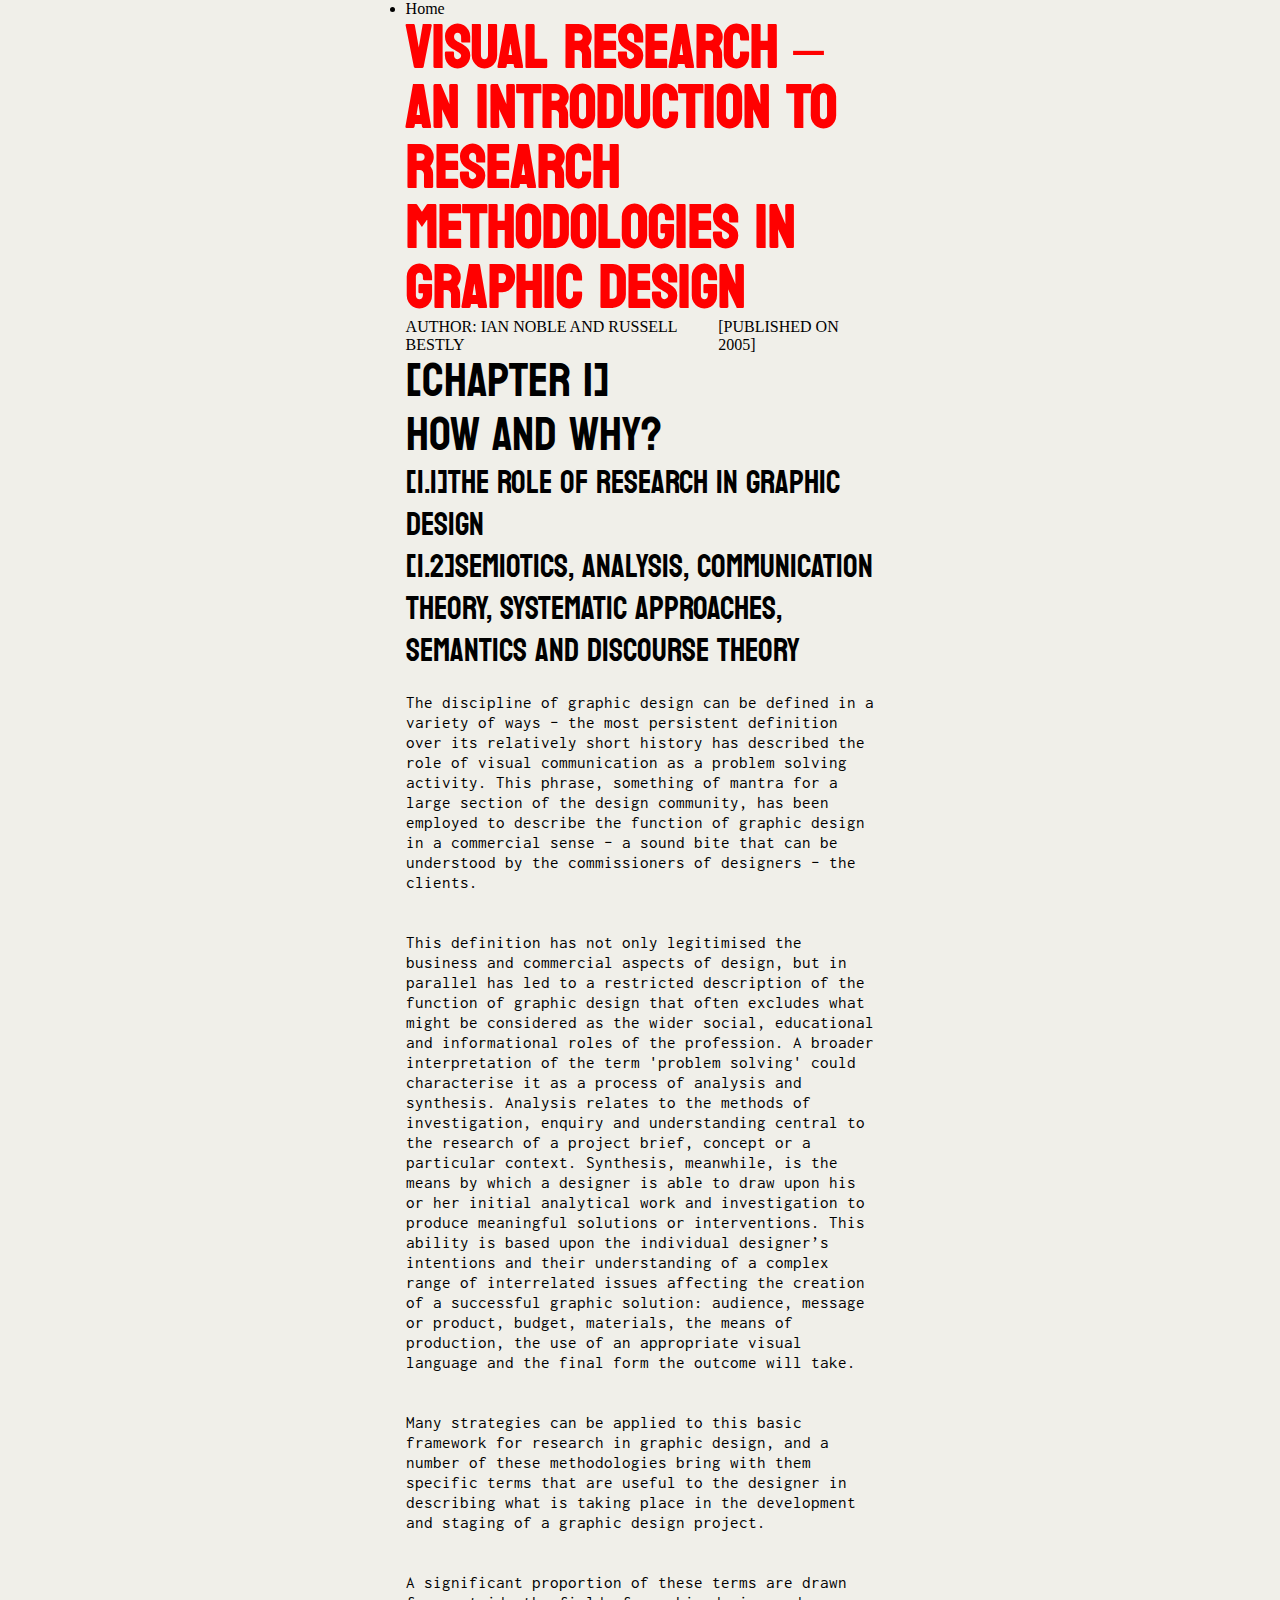
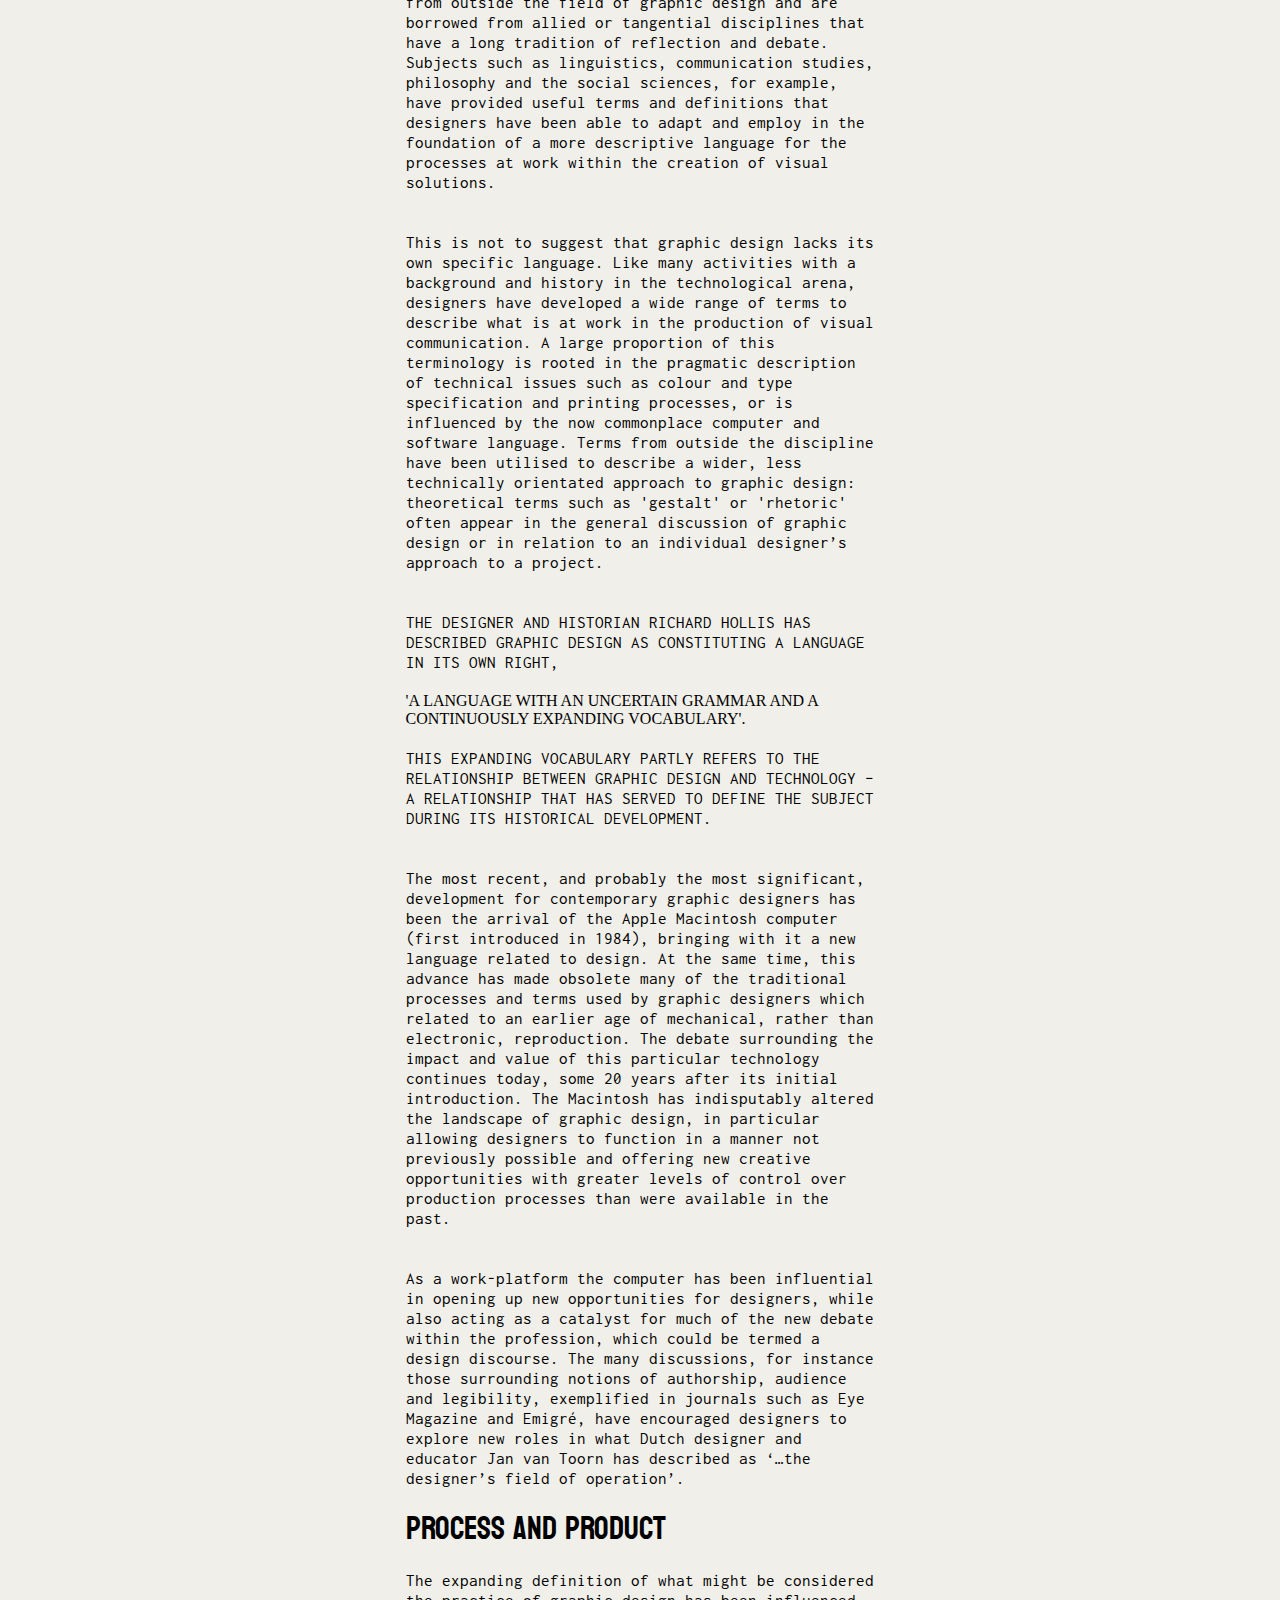
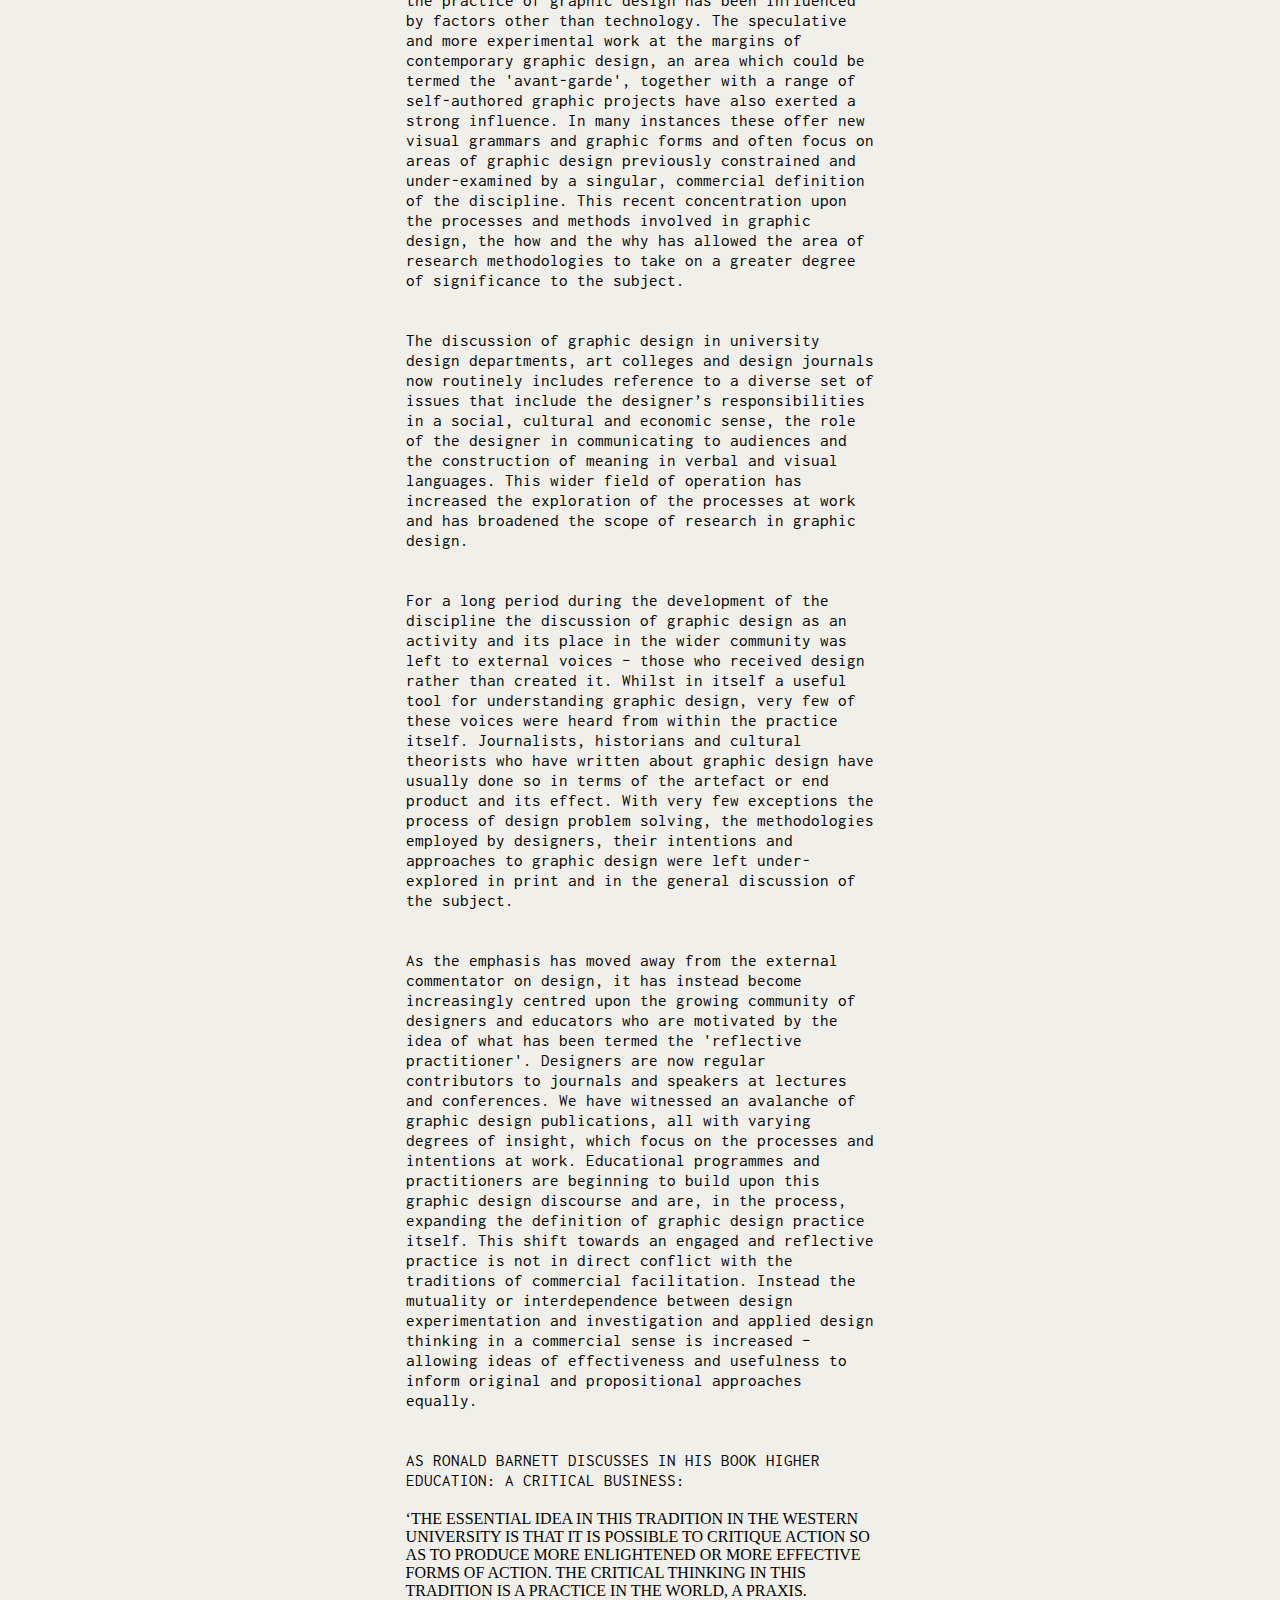
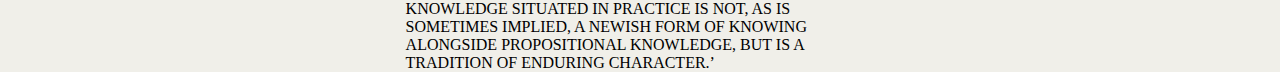
==== article1.html @ e6359e4b "Create article1.html" ====
<!DOCTYPE html>
<html lang="en">
	<head>
		<title>Binding</title>
		<meta name="viewport" content="width=device-width, initial-scale=1">
        <link href="assets/reset.css" rel="stylesheet">
        <link href="assets/common.css" rel="stylesheet">
        <!-- <link href="assets/direction-1.css" rel="stylesheet"> -->
        <!-- <link href="assets/direction-2.css" rel="stylesheet"> -->
        <link href="assets/direction-3.css" rel="stylesheet">

        <!-- fonts -->
        <link rel="preconnect" href="https://fonts.googleapis.com">
        <link rel="preconnect" href="https://fonts.gstatic.com" crossorigin>
        <link href="https://fonts.googleapis.com/css2?family=Montserrat:ital,wght@0,100..900;1,100..900&display=swap" rel="stylesheet">

        <link rel="preconnect" href="https://fonts.googleapis.com">
        <link rel="preconnect" href="https://fonts.gstatic.com" crossorigin>
        <link href="https://fonts.googleapis.com/css2?family=Inconsolata:wght@200..900&display=swap" rel="stylesheet">
    </head>
    <body>
        <header>
            <!-- create nav menu -->
            <li><a href="landing.html">Home</a></li>
        </header>
        <article>
            <h1>VISUAL RESEARCH – AN INTRODUCTION TO RESEARCH METHODOLOGIES IN GRAPHIC DESIGN</h1>
        </article>
        <table>
            <tbody>
                <tr>
                    <td><em>AUTHOR: </em>IAN NOBLE AND RUSSELL BESTLY</td>
                    <td>[PUBLISHED ON 2005]</td>
                </tr>
            </tbody>
        </table>
        <article>
            <h2>[CHAPTER 1]</h2>
            <h2>HOW AND WHY?</h2>
    </article>
    <article>
        <div>
            <h3>
            <var><sup>[1.1]</sup>THE ROLE OF RESEARCH IN GRAPHIC DESIGN</var>
            </h3>
        </div>
        <div>
            <h3>
            <var><sup>[1.2]</sup>SEMIOTICS, ANALYSIS, COMMUNICATION THEORY, SYSTEMATIC APPROACHES, SEMANTICS AND DISCOURSE THEORY</var>
            </h3>
        </div>
    </article>
    <article>
        <p>The discipline of <mark>graphic design</mark> can be defined in a variety of ways – the most persistent definition over its relatively short history has described <mark>the role of visual communication as a problem solving activity.</mark> This phrase, something of mantra for a large section of the design community, has been employed to describe the function of graphic design in a commercial sense – a sound bite that can be understood by the commissioners of designers – the clients.</p>
    </article>
    <article>  
        <p>This definition has not only legitimised the business and commercial aspects of design, but in parallel has led to a restricted description of the function of graphic design that often excludes what might be considered as the wider social, educational and informational roles of the profession. A broader interpretation of the term 'problem solving' could characterise it as a process of analysis and synthesis. <mark>Analysis relates to the methods of investigation,</mark> enquiry and understanding central to the research of a project brief, concept or a particular context. <mark>Synthesis, meanwhile, is the means by which a designer is able to draw upon his or her initial analytical work and investigation to produce meaningful solutions or interventions.</mark> This ability is based upon the individual designer’s intentions and their understanding of a complex range of interrelated issues affecting the creation of a successful graphic solution: audience, message or product, budget, materials, the means of production, the use of an appropriate visual language and the final form the outcome will take.</p>
            
        <p>Many strategies can be applied to this basic framework for research in graphic design, and a number of these methodologies bring with them specific terms that are useful to the designer in describing what is taking place in the development and staging of a graphic design project.</p>
    </article>
    <article>
        <p>A significant proportion of these terms are drawn from outside the field of graphic design and are borrowed from allied or tangential disciplines that have a long tradition of reflection and debate. Subjects such as <a href="#definitions-section">linguistics</a>, communication studies, philosophy and the social sciences, for example, have provided useful terms and definitions that designers have been able to adapt and employ in the foundation of a more descriptive language for the processes at work within the creation of visual solutions.</p>
            
        <p>This is not to suggest that graphic design lacks its own specific language. Like many activities with a background and history in the technological arena, designers have developed a wide range of terms to describe what is at work in the production of visual communication. A large proportion of this terminology is rooted in the pragmatic description of technical issues such as colour and type specification and printing processes, or is influenced by the now commonplace computer and software language. Terms from outside the discipline have been utilised to describe a wider, less technically orientated approach to graphic design: theoretical terms such as <a href="#definitions-section">'gestalt'</a> or 'rhetoric' often appear in the general discussion of graphic design or in relation to an individual designer’s approach to a project.</p>
    <article>        
    <article>
        <p>THE DESIGNER AND HISTORIAN RICHARD HOLLIS HAS DESCRIBED GRAPHIC DESIGN AS CONSTITUTING A LANGUAGE IN ITS OWN RIGHT,</p>
        <blockquote>'A LANGUAGE WITH AN UNCERTAIN GRAMMAR AND A CONTINUOUSLY EXPANDING <mark>VOCABULARY</mark>'.</blockquote> 
        <p>THIS EXPANDING VOCABULARY PARTLY REFERS TO THE RELATIONSHIP BETWEEN GRAPHIC DESIGN AND TECHNOLOGY – A RELATIONSHIP THAT HAS SERVED TO DEFINE THE SUBJECT DURING ITS HISTORICAL DEVELOPMENT.</p>
    </article>
    <article>
        <p>The most recent, and probably the most significant, development for contemporary graphic designers has been the arrival of the Apple Macintosh computer (first introduced in 1984), bringing with it a new language related to design. At the same time, this advance has made obsolete many of the traditional processes and terms used by graphic designers which related to an earlier age of mechanical, rather than electronic, reproduction. The debate surrounding the impact and value of this particular technology continues today, some 20 years after its initial introduction. The Macintosh has indisputably altered the landscape of graphic design, in particular allowing designers to function in a manner not previously possible and offering new creative opportunities with greater levels of control over production processes than were available in the past.</p>
            
        <p>As a work-platform the computer has been influential in opening up new opportunities for designers, while also acting as a catalyst for much of the new debate within the profession, which could be termed a design discourse. The many discussions, for instance those surrounding notions of authorship, audience and legibility, exemplified in journals such as Eye Magazine and Emigré, have encouraged designers to explore new roles in what Dutch designer and educator Jan van Toorn has described as ‘…the designer’s field of operation’.</p>
    </article>
    <article>
        <section>
            <div>
                <h3>PROCESS AND PRODUCT</h3>
            </div> 
            <div>
                <p>The expanding definition of what might be considered the practice of graphic design has been influenced by factors other than technology. The speculative and more experimental work at the margins of contemporary graphic design, an area which could be termed the 'avant-garde', together with a range of self-authored graphic projects have also exerted a strong influence. In many instances these offer new visual grammars and graphic forms and often focus on areas of graphic design previously constrained and under-examined by a singular, commercial definition of the discipline. This recent concentration upon the processes and methods involved in graphic design, the how and the why has allowed the area of research methodologies to take on a greater degree of significance to the subject.</p>
            
                <p>The discussion of graphic design in university design departments, art colleges and design journals now routinely includes reference to a diverse set of issues that include the designer’s responsibilities in a social, cultural and economic sense, the role of the designer in communicating to audiences and the construction of meaning in verbal and visual languages. This wider field of operation has increased the exploration of the processes at work and has broadened the scope of research in graphic design.</p>
            </div>
            <div>
                <p>For a long period during the development of the discipline the discussion of graphic design as an activity and its place in the wider community was left to external voices – those who received design rather than created it. Whilst in itself a useful tool for understanding graphic design, very few of these voices were heard from within the practice itself. Journalists, historians and cultural theorists who have written about graphic design have usually done so in terms of the artefact or end product and its effect. With very few exceptions <mark>the process of design problem solving, the methodologies employed by designers,</mark> their intentions and approaches to graphic design were <mark>left under-explored in print</mark> and in the general discussion of the subject.</p>
            </div>
            <div>
                <p>As the emphasis has moved away from the external commentator on design, it has instead become increasingly centred upon the growing community of designers and educators who are motivated by the idea of what has been termed the 'reflective practitioner'. Designers are now regular contributors to journals and speakers at lectures and conferences. We have witnessed an avalanche of graphic design publications, all with varying degrees of insight, which focus on the processes and intentions at work. Educational programmes and practitioners are beginning to build upon this graphic design discourse and are, in the process, expanding the definition of graphic design practice itself. This shift towards an engaged and reflective practice is not in direct conflict with the traditions of commercial facilitation. Instead the mutuality or interdependence between design experimentation and investigation and applied design thinking in a commercial sense is increased – allowing ideas of effectiveness and usefulness to inform original and propositional approaches equally.</p>
            </div>
        </section>
    </article>
    <article>
        <div>
            <p>AS RONALD BARNETT DISCUSSES IN HIS BOOK <cite><a href="https://www.amazon.com/Higher-Education-Critical-Business-Research/dp/0335197035">HIGHER EDUCATION: A CRITICAL BUSINESS:</a></cite></p>
        </div>
        <div>
            <blockquote>‘THE ESSENTIAL IDEA IN THIS TRADITION IN THE WESTERN UNIVERSITY IS THAT IT IS POSSIBLE TO CRITIQUE ACTION SO AS TO PRODUCE MORE ENLIGHTENED OR MORE EFFECTIVE FORMS OF ACTION. THE CRITICAL THINKING IN THIS TRADITION IS A PRACTICE IN THE WORLD, A PRAXIS. KNOWLEDGE SITUATED IN PRACTICE IS NOT, AS IS SOMETIMES IMPLIED, A NEWISH FORM OF KNOWING ALONGSIDE PROPOSITIONAL KNOWLEDGE, BUT IS A TRADITION OF ENDURING CHARACTER.’</blockquote>
        </div>
    </article>

    </body>
</html>
---- assets/common.css ----
:root {

    /* general styles */
	--base-size: 20px;
}
body {
    margin: auto;
    padding-left: 2%;
    padding-right: 2%;
}

@media (min-width: 800px) {
    body {
        max-width: 65ch;
        margin: auto;
    }
}
---- assets/direction-1.css ----
/* h1 {
    color: pink;
} */
@import url('https://fonts.googleapis.com/css2?family=Inconsolata:wght@200..900&display=swap');

@import url('https://fonts.googleapis.com/css2?family=Montserrat:ital,wght@0,100..900;1,100..900&display=swap');

/* MOBILE FIRST */

/* variable list */
:root {
    
    /* H1 styles*/
    --h1-font-family: "Montserrat";
    --h1-font-size:60px;
    --h1-font-weight:600;
    --h1-line-height:60px;

    /* H2 styles */
    --h2-font-family: "Montserrat";
    --h2-font-size: 48px;
    --h2-font-weight: 500;
    --h2-line-height: 54px;

    /* H3 styles */
    --h3-font-family: "Montserrat";
    --h3-font-size: 32px;
    --h3-font-weight: 500;
    --h3-line-height: 42px;

    /* H4 styles */
	--p-font-family: "Inconsolata";
	--p-font-size:23px;
	--p-font-weight:600;
	--p-line-height:30px;

    /* p styles*/
	--p-font-family: "Inconsolata";
	--p-font-size:17px;
	--p-font-weight:400;
	--p-line-height:20px;
    --p-padding-top:20px;
    --p-padding-bottom:20px;
}

/* heading styles */
h1{
	margin: auto;
	font-family: var(--h1-font-family);
	font-size: var(--h1-font-size);
	font-weight:var(--h1-font-weight);
	line-height:var(--h1-line-height);
	text-transform:uppercase;
    color: red;
}

h2{
	margin: auto;
	font-family: var(--h2-font-family);
	font-size: var(--h2-font-size);
	font-weight:var(--h2-font-weight);
	line-height:var(--h2-line-height);
	text-transform:uppercase;
}

h3{
	margin: auto;
	font-family: var(--h3-font-family);
	font-size: var(--h3-font-size);
	font-weight:var(--h3-font-weight);
	line-height:var(--h3-line-height);
	text-transform:uppercase;
}

p{
	font-family: var(--p-font-family);
	font-size: var(--p-font-size);
	font-weight: var(--p-font-weight);
	line-height: var(--p-line-height);
    padding-top: var(--p-padding-top);
    padding-bottom: var(--p-padding-bottom);
}
---- assets/direction-2.css ----
/* h1 {
    color: blue;
} */

@import url('https://fonts.googleapis.com/css2?family=Koulen&display=swap');

@import url('https://fonts.googleapis.com/css2?family=Lato:ital,wght@0,100;0,300;0,400;0,700;0,900;1,100;1,300;1,400;1,700;1,900&display=swap');

/* MOBILE FIRST */

/* variable list */
:root {
    
    /* H1 styles*/
    --h1-font-family: "Koulen";
    --h1-font-size:60px;
    --h1-font-weight:600;
    --h1-line-height:60px;

    /* H2 styles */
    --h2-font-family: "Koulen";
    --h2-font-size: 48px;
    --h2-font-weight: 500;
    --h2-line-height: 54px;

    /* H3 styles */
    --h3-font-family: "Koulen";
    --h3-font-size: 36px;
    --h3-font-weight: 500;
    --h3-line-height: 42px;

    /* H4 styles */
	--p-font-family: "Lato";
	--p-font-size:25px;
	--p-font-weight:600;
	--p-line-height:30px;

    /* p styles*/
	--p-font-family: "Lato";
	--p-font-size:16px;
	--p-font-weight:400;
	--p-line-height:20px;
    --p-padding-top:20px;
    --p-padding-bottom:20px;
}

/* heading styles */
h1{
	margin: auto;
	font-family: var(--h1-font-family);
	font-size: var(--h1-font-size);
	font-weight:var(--h1-font-weight);
	line-height:var(--h1-line-height);
	text-transform:uppercase;
}

h2{
	margin: auto;
	font-family: var(--h2-font-family);
	font-size: var(--h2-font-size);
	font-weight:var(--h2-font-weight);
	line-height:var(--h2-line-height);
	text-transform:uppercase;
}

h3{
	margin: auto;
	font-family: var(--h3-font-family);
	font-size: var(--h3-font-size);
	font-weight:var(--h3-font-weight);
	line-height:var(--h3-line-height);
	text-transform:uppercase;
}

p{
	font-family: var(--p-font-family);
	font-size: var(--p-font-size);
	font-weight: var(--p-font-weight);
	line-height: var(--p-line-height);
    padding-top: var(--p-padding-top);
    padding-bottom: var(--p-padding-bottom);
}
---- assets/direction-3.css ----
/* h1 {
    color: green;
} */

/* h1 {
    color: pink;
} */
@import url('https://fonts.googleapis.com/css2?family=Inconsolata:wght@200..900&display=swap');

@import url('https://fonts.googleapis.com/css2?family=Koulen&display=swap');
/* MOBILE FIRST */

/* variable list */
:root {
    
    /* H1 styles*/
    --h1-font-family: "Koulen";
    --h1-font-size:60px;
    --h1-font-weight:600;
    --h1-line-height:60px;
    --h1-color:red;

    /* H2 styles */
    --h2-font-family: "Koulen";
    --h2-font-size: 48px;
    --h2-font-weight: 500;
    --h2-line-height: 54px;

    /* H3 styles */
    --h3-font-family: "Koulen";
    --h3-font-size: 32px;
    --h3-font-weight: 500;
    --h3-line-height: 42px;

    /* H4 styles */
	--p-font-family: "Inconsolata";
	--p-font-size:23px;
	--p-font-weight:600;
	--p-line-height:30px;

    /* p styles*/
	--p-font-family: "Inconsolata";
	--p-font-size:17px;
	--p-font-weight:400;
	--p-line-height:20px;
    --p-padding-top:20px;
    --p-padding-bottom:20px;
}

/* heading styles */
h1{
	margin: auto;
	font-family: var(--h1-font-family);
	font-size: var(--h1-font-size);
	font-weight:var(--h1-font-weight);
	line-height:var(--h1-line-height);
	text-transform:uppercase;
    color: red;
}

h2{
	margin: auto;
	font-family: var(--h2-font-family);
	font-size: var(--h2-font-size);
	font-weight:var(--h2-font-weight);
	line-height:var(--h2-line-height);
	text-transform:uppercase;
}

h3{
	margin: auto;
	font-family: var(--h3-font-family);
	font-size: var(--h3-font-size);
	font-weight:var(--h3-font-weight);
	line-height:var(--h3-line-height);
	text-transform:uppercase;
}

p{
	font-family: var(--p-font-family);
	font-size: var(--p-font-size);
	font-weight: var(--p-font-weight);
	line-height: var(--p-line-height);
    padding-top: var(--p-padding-top);
    padding-bottom: var(--p-padding-bottom);
}

body{
    background-color: #F0EFE9;
}
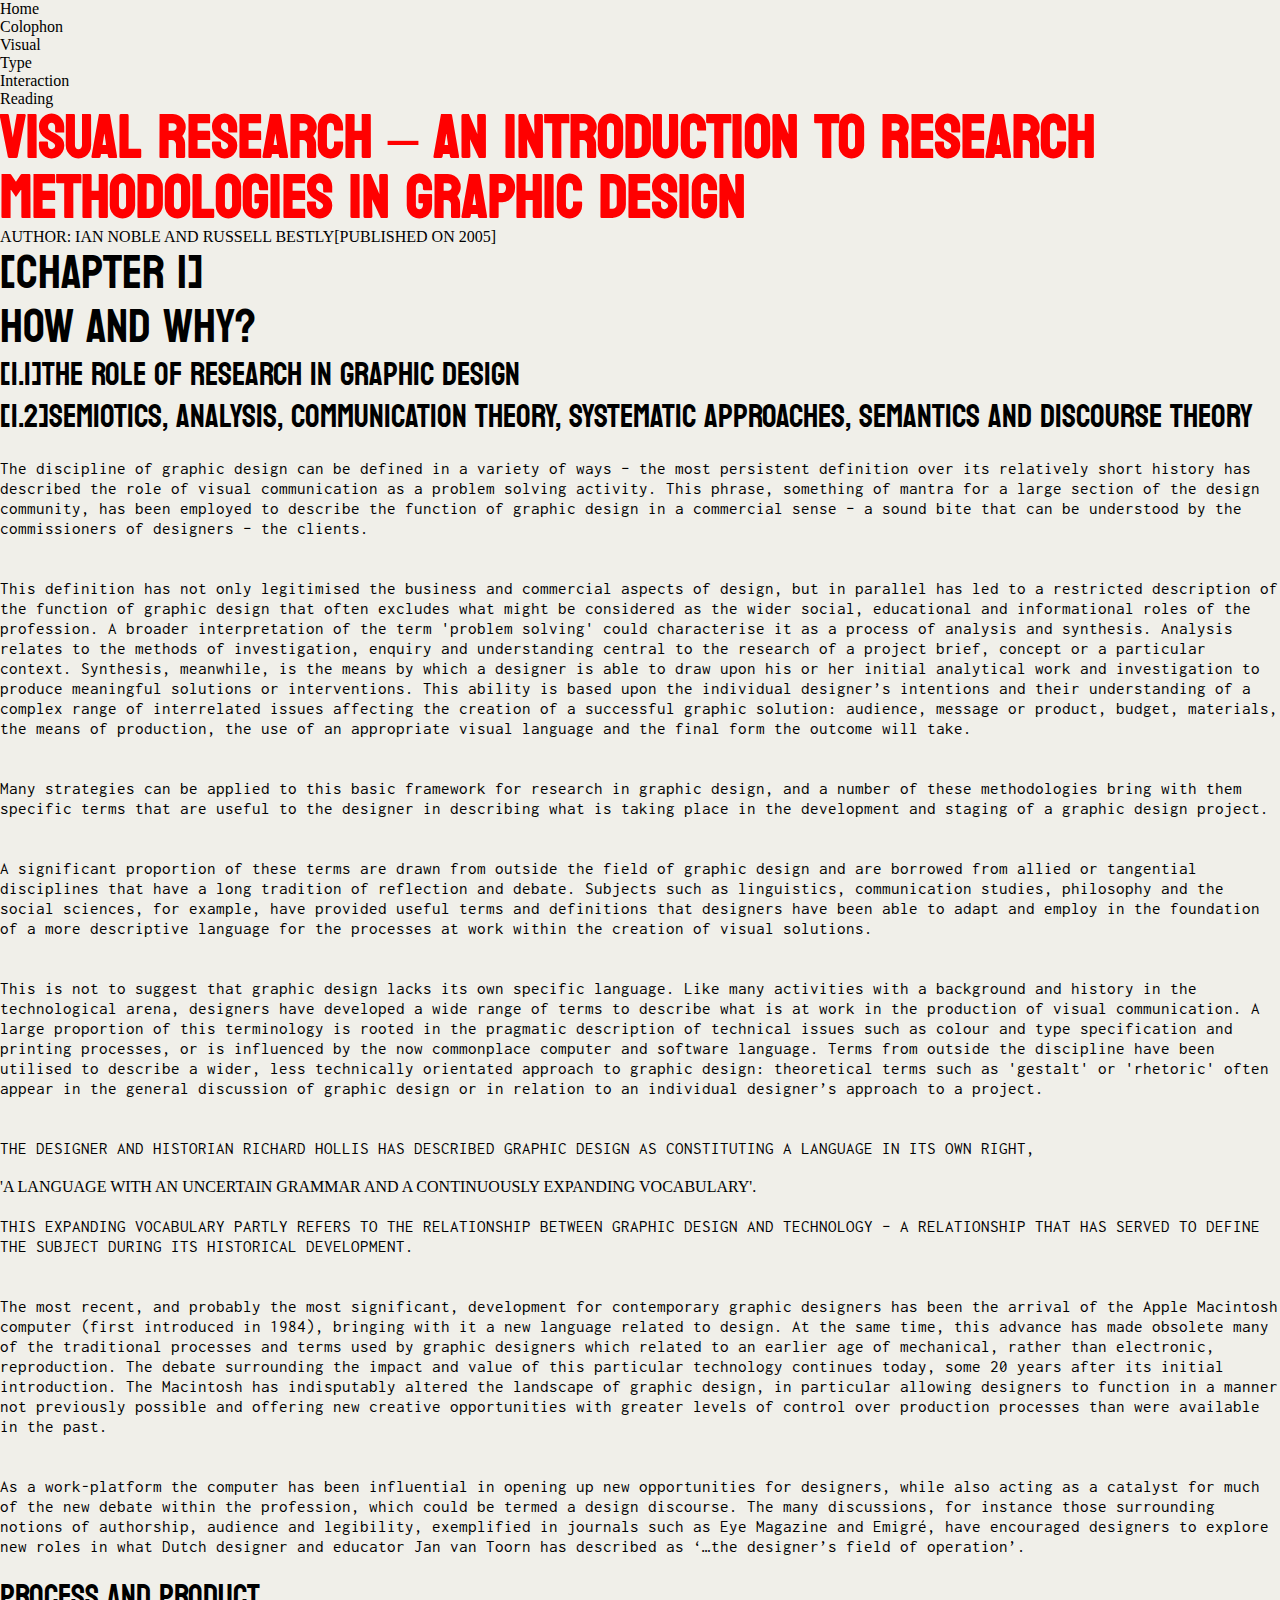
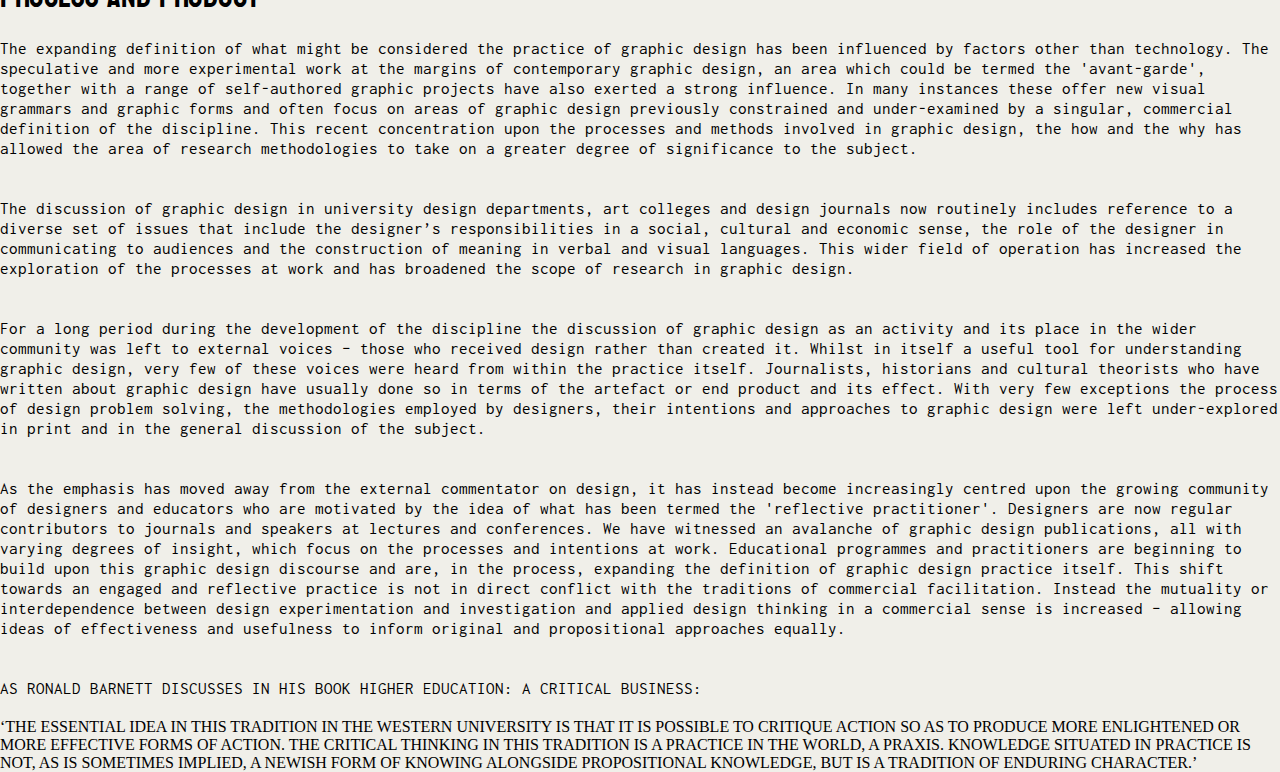
==== commit 06088714: "Update article1.html" ====
--- a/article1.html
+++ b/article1.html
@@ -4,24 +4,36 @@
 		<title>Binding</title>
 		<meta name="viewport" content="width=device-width, initial-scale=1">
         <link href="assets/reset.css" rel="stylesheet">
-        <link href="assets/common.css" rel="stylesheet">
+        <!-- <link href="assets/common.css" rel="stylesheet"> -->
         <!-- <link href="assets/direction-1.css" rel="stylesheet"> -->
         <!-- <link href="assets/direction-2.css" rel="stylesheet"> -->
         <link href="assets/direction-3.css" rel="stylesheet">
 
         <!-- fonts -->
+        <!-- DM Mono -->
         <link rel="preconnect" href="https://fonts.googleapis.com">
         <link rel="preconnect" href="https://fonts.gstatic.com" crossorigin>
-        <link href="https://fonts.googleapis.com/css2?family=Montserrat:ital,wght@0,100..900;1,100..900&display=swap" rel="stylesheet">
+        <link href="https://fonts.googleapis.com/css2?family=DM+Mono:ital,wght@0,300;0,400;0,500;1,300;1,400;1,500&display=swap" rel="stylesheet">
 
+        <!-- DM Sans -->
         <link rel="preconnect" href="https://fonts.googleapis.com">
         <link rel="preconnect" href="https://fonts.gstatic.com" crossorigin>
-        <link href="https://fonts.googleapis.com/css2?family=Inconsolata:wght@200..900&display=swap" rel="stylesheet">
+        <link href="https://fonts.googleapis.com/css2?family=DM+Sans:ital,opsz,wght@0,9..40,100..1000;1,9..40,100..1000&display=swap" rel="stylesheet">
+        
     </head>
     <body>
         <header>
-            <!-- create nav menu -->
-            <li><a href="landing.html">Home</a></li>
+            <!-- sticky menu -->
+             <nav>
+                <ul class="menu-grid">
+                    <li><a href="#home" class="menu-item home">Home</a></li>
+                    <li><a href="#colophon" class="menu-item colophon">Colophon</a></li>
+                    <li><a href="article1.html" class="menu-item visual">Visual</a></li>
+                    <li><a href="#type" class="menu-item type">Type</a></li>
+                    <li><a href="#interaction" class="menu-item interaction">Interaction</a></li>
+                    <li><a href="#reading" class="menu-item reading">Reading</a></li>
+                  </ul>
+             </nav>
         </header>
         <article>
             <h1>VISUAL RESEARCH – AN INTRODUCTION TO RESEARCH METHODOLOGIES IN GRAPHIC DESIGN</h1>
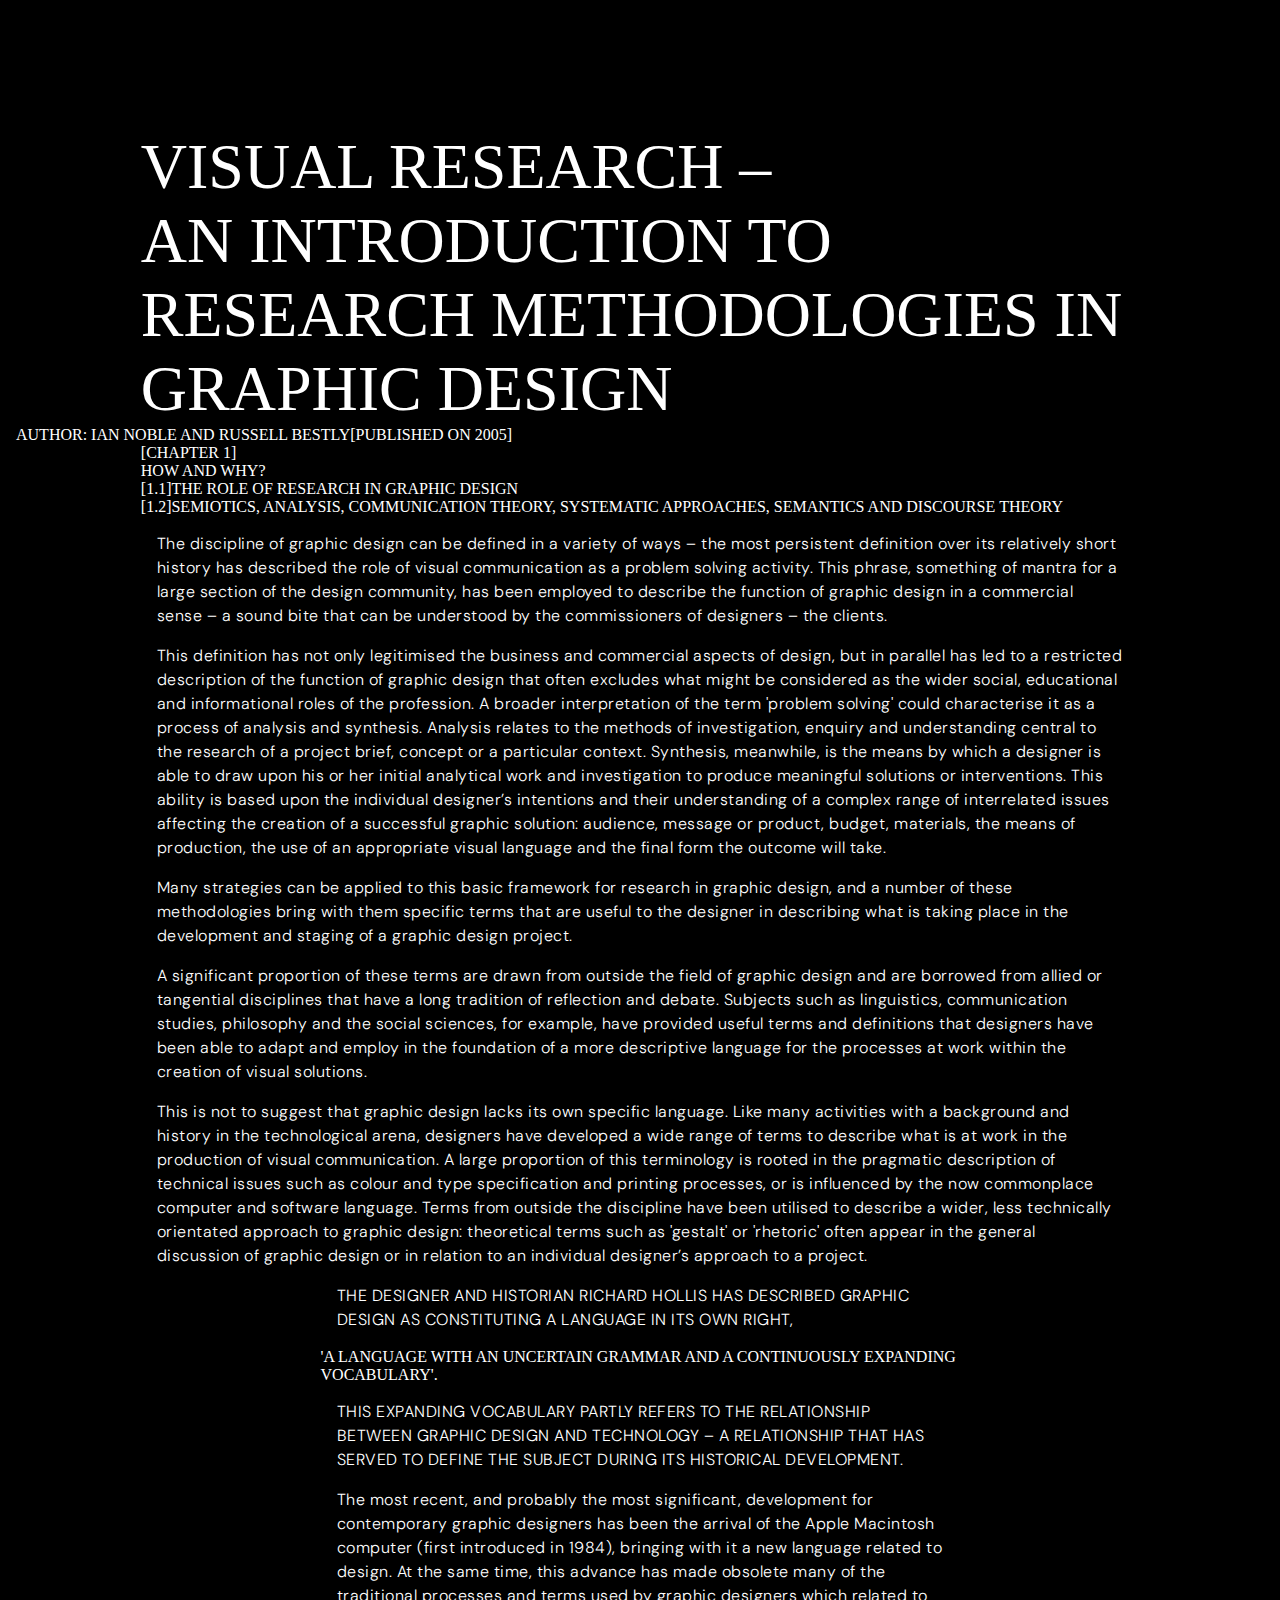
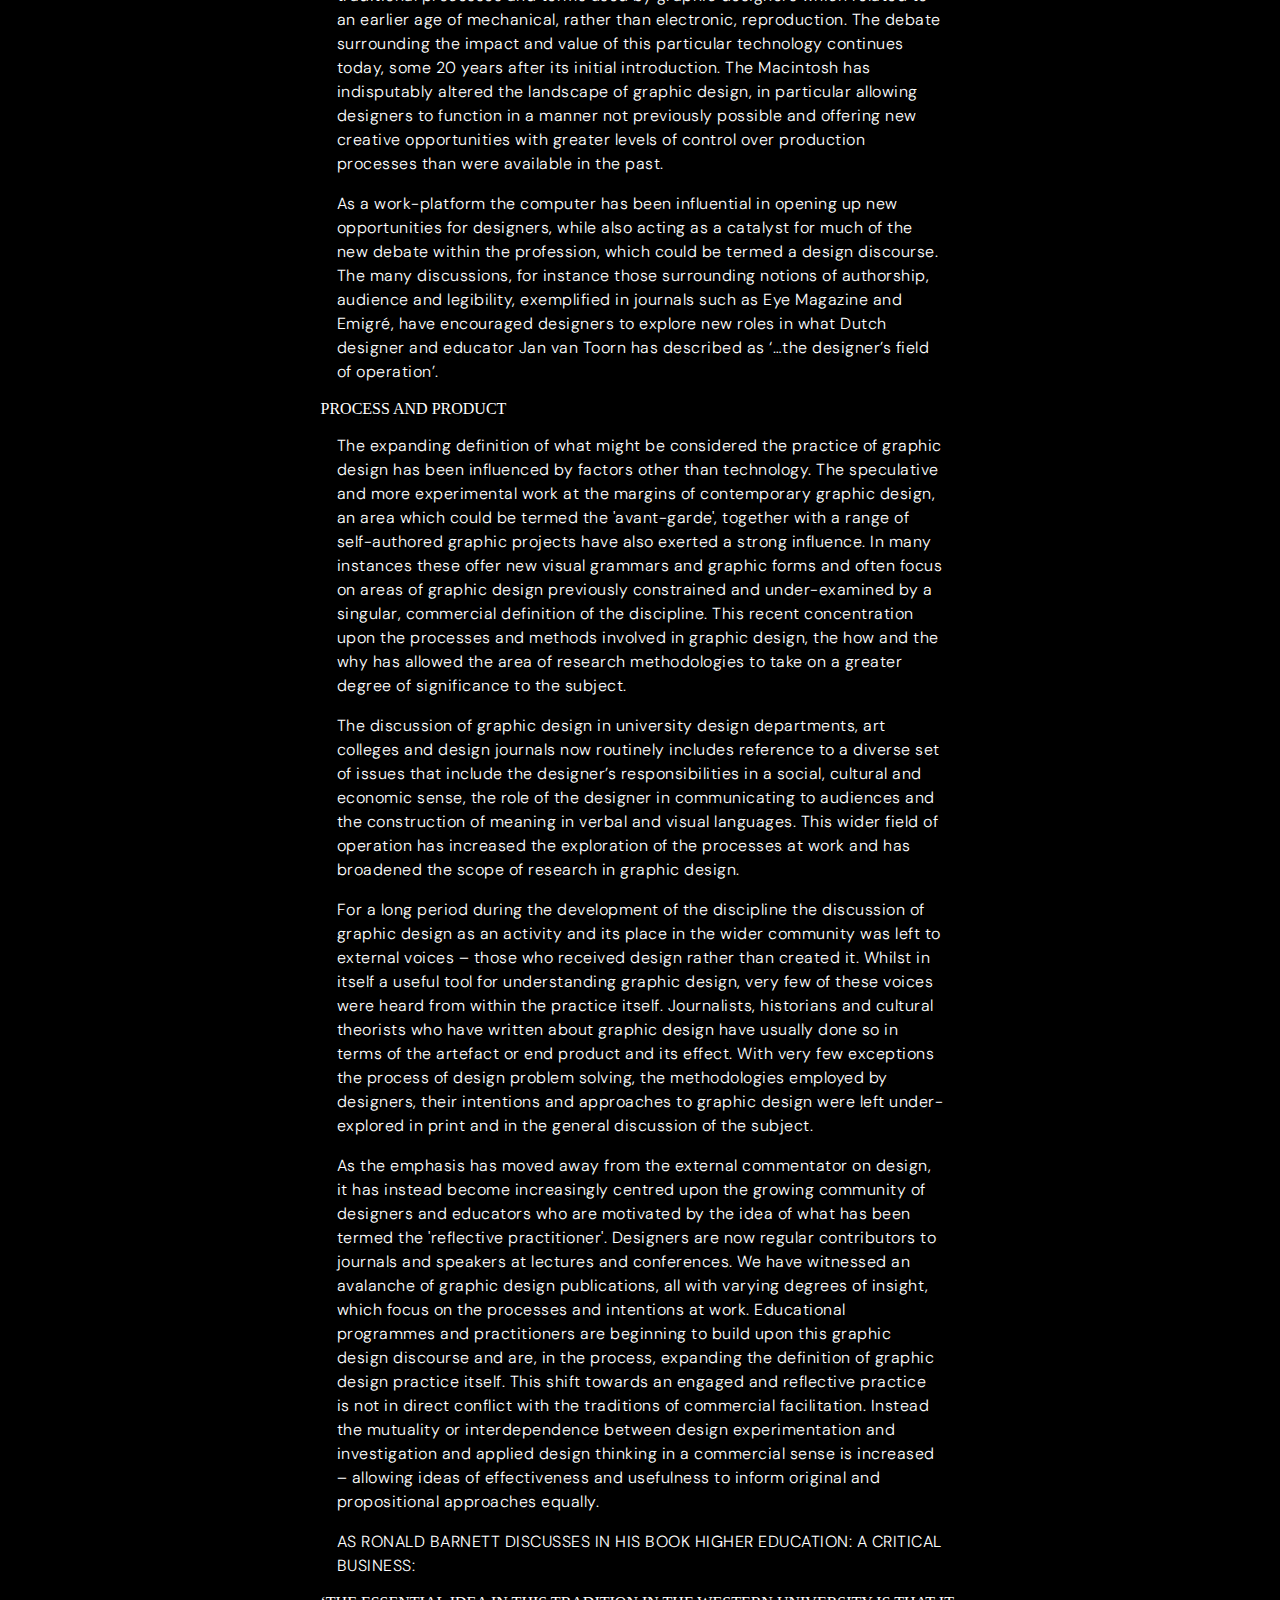
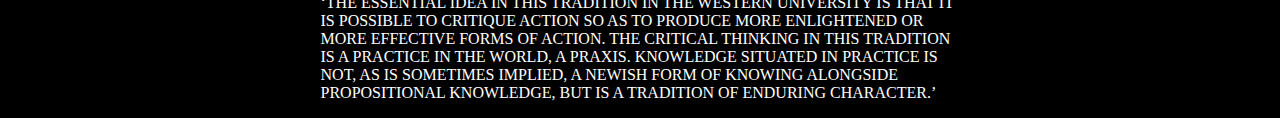
==== commit fe6fd155: "Update article1.html" ====
--- a/article1.html
+++ b/article1.html
@@ -19,14 +19,14 @@
         <link rel="preconnect" href="https://fonts.googleapis.com">
         <link rel="preconnect" href="https://fonts.gstatic.com" crossorigin>
         <link href="https://fonts.googleapis.com/css2?family=DM+Sans:ital,opsz,wght@0,9..40,100..1000;1,9..40,100..1000&display=swap" rel="stylesheet">
-        
+
     </head>
     <body>
         <header>
             <!-- sticky menu -->
              <nav>
                 <ul class="menu-grid">
-                    <li><a href="#home" class="menu-item home">Home</a></li>
+                    <li><a href="index.html" class="menu-item home">Home</a></li>
                     <li><a href="#colophon" class="menu-item colophon">Colophon</a></li>
                     <li><a href="article1.html" class="menu-item visual">Visual</a></li>
                     <li><a href="#type" class="menu-item type">Type</a></li>
--- a/assets/direction-3.css
+++ b/assets/direction-3.css
@@ -1,90 +1,195 @@
-/* h1 {
-    color: green;
-} */
+  /* font */
+  @font-face {
+    font-family: TimesNow-ExtraLight;
+    src: url(fonts/TimesNow-ExtraLight.ttf);
+}
 
-/* h1 {
-    color: pink;
-} */
-@import url('https://fonts.googleapis.com/css2?family=Inconsolata:wght@200..900&display=swap');
 
-@import url('https://fonts.googleapis.com/css2?family=Koulen&display=swap');
-/* MOBILE FIRST */
 
 /* variable list */
 :root {
+    --menu-bg: black;
+    --menu-font: 'DM Mono';
+    --menu-text-color: white;
+    --menu-font-size: 1rem;
+    --menu-padding: 1rem;
+    --menu-underline-width: 1px;
+    --circle-size: 15px;
+    --circle-spacing: 0.5rem;
+    --arrow-color: white;
+    --book-color: white;
+
+    /* font styles */
+    --heading-font: TimesNow-ExtraLight;
+    --body-font: DM Sans;
+
+
+    /* h1 style */
+    --h1-font-size: 4rem;
+    --h1-margin: auto;
+    --h1-color: white;
+
+    /* paragraph style*/
+    --p-font-size: 1rem;
+    --p-line-height: 1.5rem;
+    --p-letter-spacing: 0.5px;
+    --p-color: white;
+    --p-font-weight: 300;
     
-    /* H1 styles*/
-    --h1-font-family: "Koulen";
-    --h1-font-size:60px;
-    --h1-font-weight:600;
-    --h1-line-height:60px;
-    --h1-color:red;
+  }
 
-    /* H2 styles */
-    --h2-font-family: "Koulen";
-    --h2-font-size: 48px;
-    --h2-font-weight: 500;
-    --h2-line-height: 54px;
 
-    /* H3 styles */
-    --h3-font-family: "Koulen";
-    --h3-font-size: 32px;
-    --h3-font-weight: 500;
-    --h3-line-height: 42px;
 
-    /* H4 styles */
-	--p-font-family: "Inconsolata";
-	--p-font-size:23px;
-	--p-font-weight:600;
-	--p-line-height:30px;
+body {
+    margin: 1rem;
+    background-color: black;
+    color: var(--menu-text-color);
+  }
 
-    /* p styles*/
-	--p-font-family: "Inconsolata";
-	--p-font-size:17px;
-	--p-font-weight:400;
-	--p-line-height:20px;
-    --p-padding-top:20px;
-    --p-padding-bottom:20px;
-}
+  /* circle colors */
+  .home {
+    --circle-color: #1FDE86;
+  }
+  
+  .colophon {
+    --circle-color: #948EFF;
+  }
+  
+  .visual {
+    --circle-color: #EAFF01;
+  }
+  
+  .type {
+    --circle-color: #F4320C;
+  }
+  
+  .interaction {
+    --circle-color: #FF8BCD;
+  }
+  
+  .reading {
+    --circle-color: #0095FF;
+  }
 
-/* heading styles */
-h1{
-	margin: auto;
-	font-family: var(--h1-font-family);
-	font-size: var(--h1-font-size);
-	font-weight:var(--h1-font-weight);
-	line-height:var(--h1-line-height);
-	text-transform:uppercase;
-    color: red;
-}
+  /* Sticky menu styles */
+.menu {
+    position: sticky;
+    top: 0;
+    background-color: var(--menu-bg);
+    z-index: 10;
+    padding: var(--menu-padding);
+  }
 
-h2{
-	margin: auto;
-	font-family: var(--h2-font-family);
-	font-size: var(--h2-font-size);
-	font-weight:var(--h2-font-weight);
-	line-height:var(--h2-line-height);
-	text-transform:uppercase;
-}
+  .menu-grid {
+    display: grid;
+    gap: 0.5rem;
+    grid-template-columns: repeat(3, 1fr);
+    grid-template-rows: repeat(2, 1fr);
+    list-style: none;
+    padding: 0;
+    margin: auto;
+    text-align: left;
+  }
 
-h3{
-	margin: auto;
-	font-family: var(--h3-font-family);
-	font-size: var(--h3-font-size);
-	font-weight:var(--h3-font-weight);
-	line-height:var(--h3-line-height);
-	text-transform:uppercase;
-}
+  /* Desktop media query*/
+  @media (min-width: 1280px) {
+    .menu-grid {
+      grid-template-columns: repeat(6, 1fr);
+    }
+  }
 
-p{
-	font-family: var(--p-font-family);
-	font-size: var(--p-font-size);
-	font-weight: var(--p-font-weight);
-	line-height: var(--p-line-height);
-    padding-top: var(--p-padding-top);
-    padding-bottom: var(--p-padding-bottom);
-}
+  .menu-item {
+    font-family: var(--menu-font);
+    font-size: var(--menu-font-size);
+    text-transform: uppercase;
+    color: var(--menu-text-color);
+    display: flex;
+    align-items: center;
+    justify-content: left;
+    position: relative;
+    padding: 0.5rem;
+    overflow: hidden;
+    opacity: 0;
+    transform: translateY(20px);
+  animation: slideIn 0.6s ease-out forwards;
+  }
 
-body{
-    background-color: #F0EFE9;
-}+  @keyframes slideIn {
+    0% {
+      opacity: 0;
+      transform: translateY(20px);
+    }
+    100% {
+      opacity: 1;
+      transform: translateY(0);
+    }
+  }
+  
+  .menu-item:nth-child(1) {
+    animation-delay: 0.1s;
+  }
+  
+  .menu-item:nth-child(2) {
+    animation-delay: 0.2s;
+  }
+  
+  .menu-item:nth-child(3) {
+    animation-delay: 0.3s;
+  }
+  
+  .menu-item:nth-child(4) {
+    animation-delay: 0.4s;
+  }
+  
+  .menu-item:nth-child(5) {
+    animation-delay: 0.5s;
+  }
+  
+  .menu-item:nth-child(6) {
+    animation-delay: 0.6s;
+  }
+
+  .menu-item::before {
+    content: '';
+    width: var(--circle-size);
+    height: var(--circle-size);
+    background-color: var(--circle-color);
+    border-radius: 50%;
+    display: inline-block;
+    margin-right: var(--circle-spacing);
+  }
+
+  .menu-item:hover {
+    color: var(--circle-color);
+    text-decoration: underline var(--circle-color) var(--menu-underline-width);
+    text-underline-offset: 4px;
+  }
+
+  h1 {
+    font-family: var(--heading-font);
+    font-size: var(--h1-font-size);
+    margin: var(--h1-margin);
+    color: var(--h1-color);
+    text-align: left;
+    padding-top: 2rem;
+    min-width: 80%;
+  }
+
+  p {
+    font-family: var(--body-font);
+    font-size: var(--p-font-size);
+    color: var(--p-color);
+    line-height: var(--p-line-height);
+    font-weight: var(--p-font-weight);
+    letter-spacing: var(--p-letter-spacing);
+    margin: 1rem;
+    
+  }
+
+    /* desktop media query */
+@media (min-width: 1280px) {
+    article {
+        margin: auto;
+        max-width: 80%;
+        }
+    }